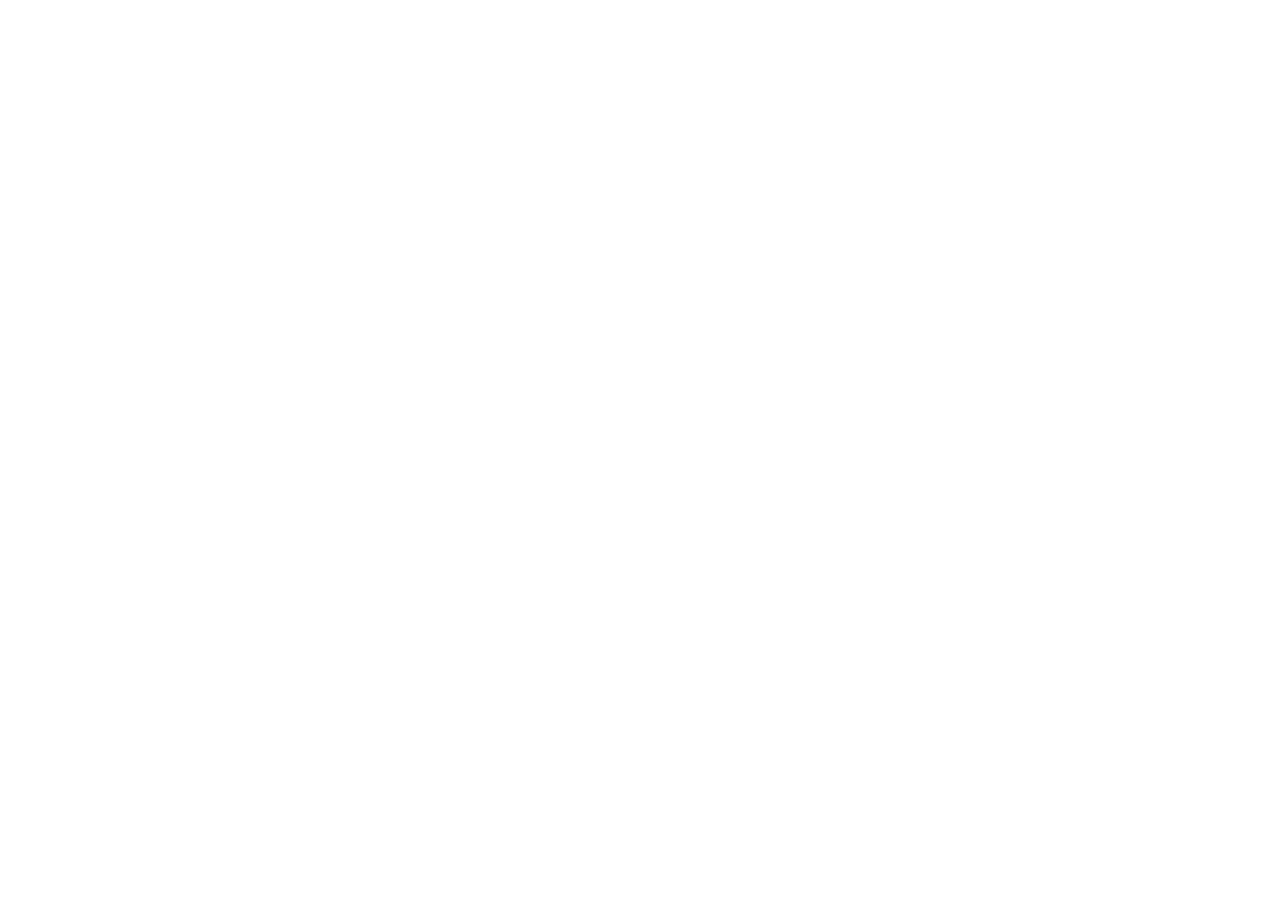
==== figures.html @ 7e9ab541 "more changes 	new file:   figures.html 	new file:   history.html 	modified:   index.html" ====
<!DOCTYPE html>
<html lang="en">
<head>
    <meta charset="UTF-8">
    <meta http-equiv="X-UA-Compatible" content="IE=edge">
    <meta name="viewport" content="width=device-width, initial-scale=1.0">
    <title>Document</title>
</head>
<body>
    
</body>
</html>
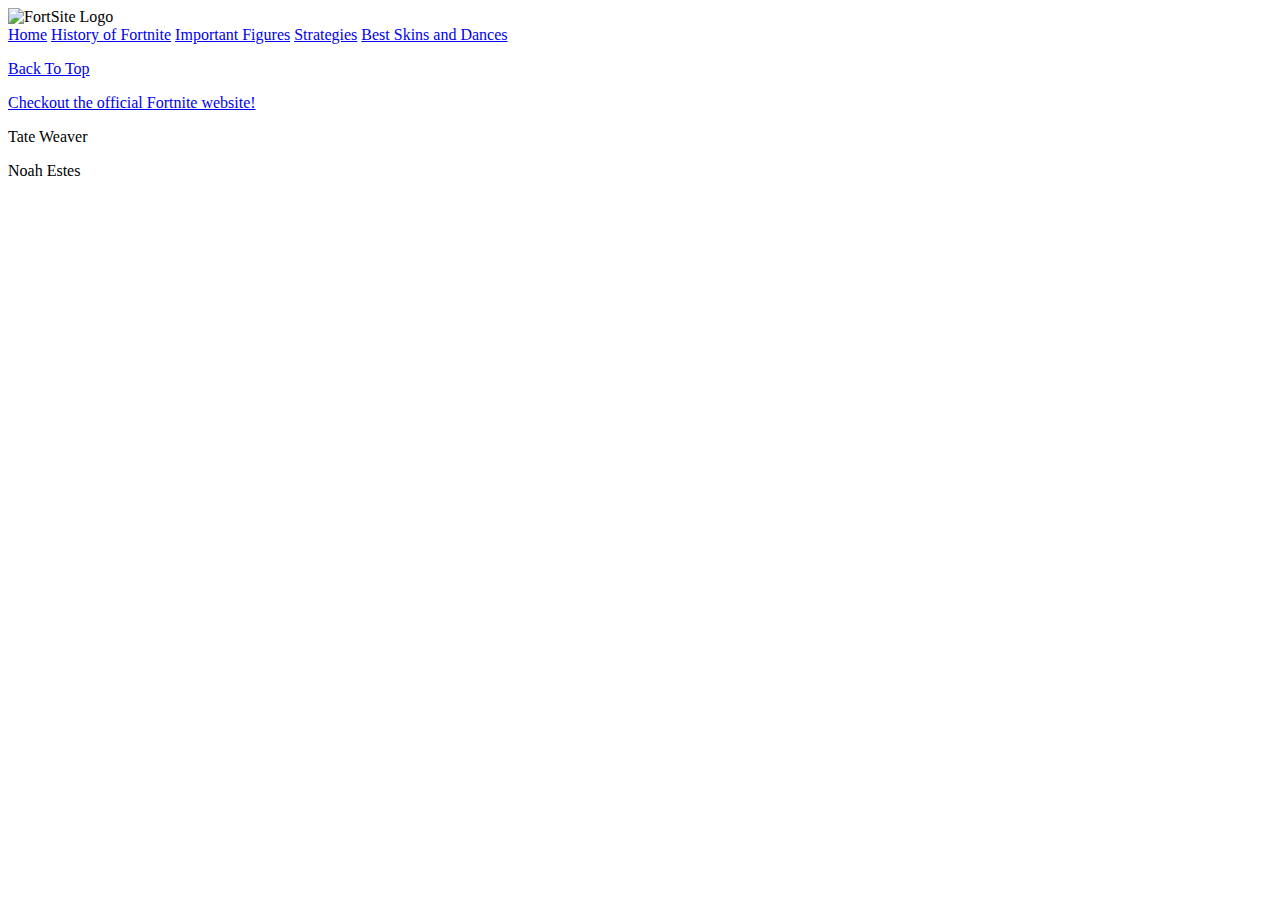
==== commit 9b61c99c: "insane changes" ====
--- a/figures.html
+++ b/figures.html
@@ -4,9 +4,39 @@
     <meta charset="UTF-8">
     <meta http-equiv="X-UA-Compatible" content="IE=edge">
     <meta name="viewport" content="width=device-width, initial-scale=1.0">
-    <title>Document</title>
+    <title>Important Figures</title>
 </head>
+
+<header>
+    <div id="fortSiteLogo">
+      <img src="images/FortSite Logo.jpg" alt="FortSite Logo">
+      </div>
+</header>
+  
+  
 <body>
+  
+    <main>
+        <div class="sidenav">
+            <a href="index.html">Home</a>
+            <a href="history.html">History of Fortnite</a>
+            <a href="figures.html">Important Figures</a>
+            <a href="#"> Strategies</a>
+            <a href="#">Best Skins and Dances</a>
+        </div>
+  
+    </main>
+  
+    <footer>
+      <p><a href="index.html">Back To Top</a></p>
+  
+      <a href="fortnite.com">Checkout the official Fortnite website!</a>
+  
+      <p>Tate Weaver</p>
+      <p>Noah Estes</p>
+    </footer>
     
 </body>
+  
+  
 </html>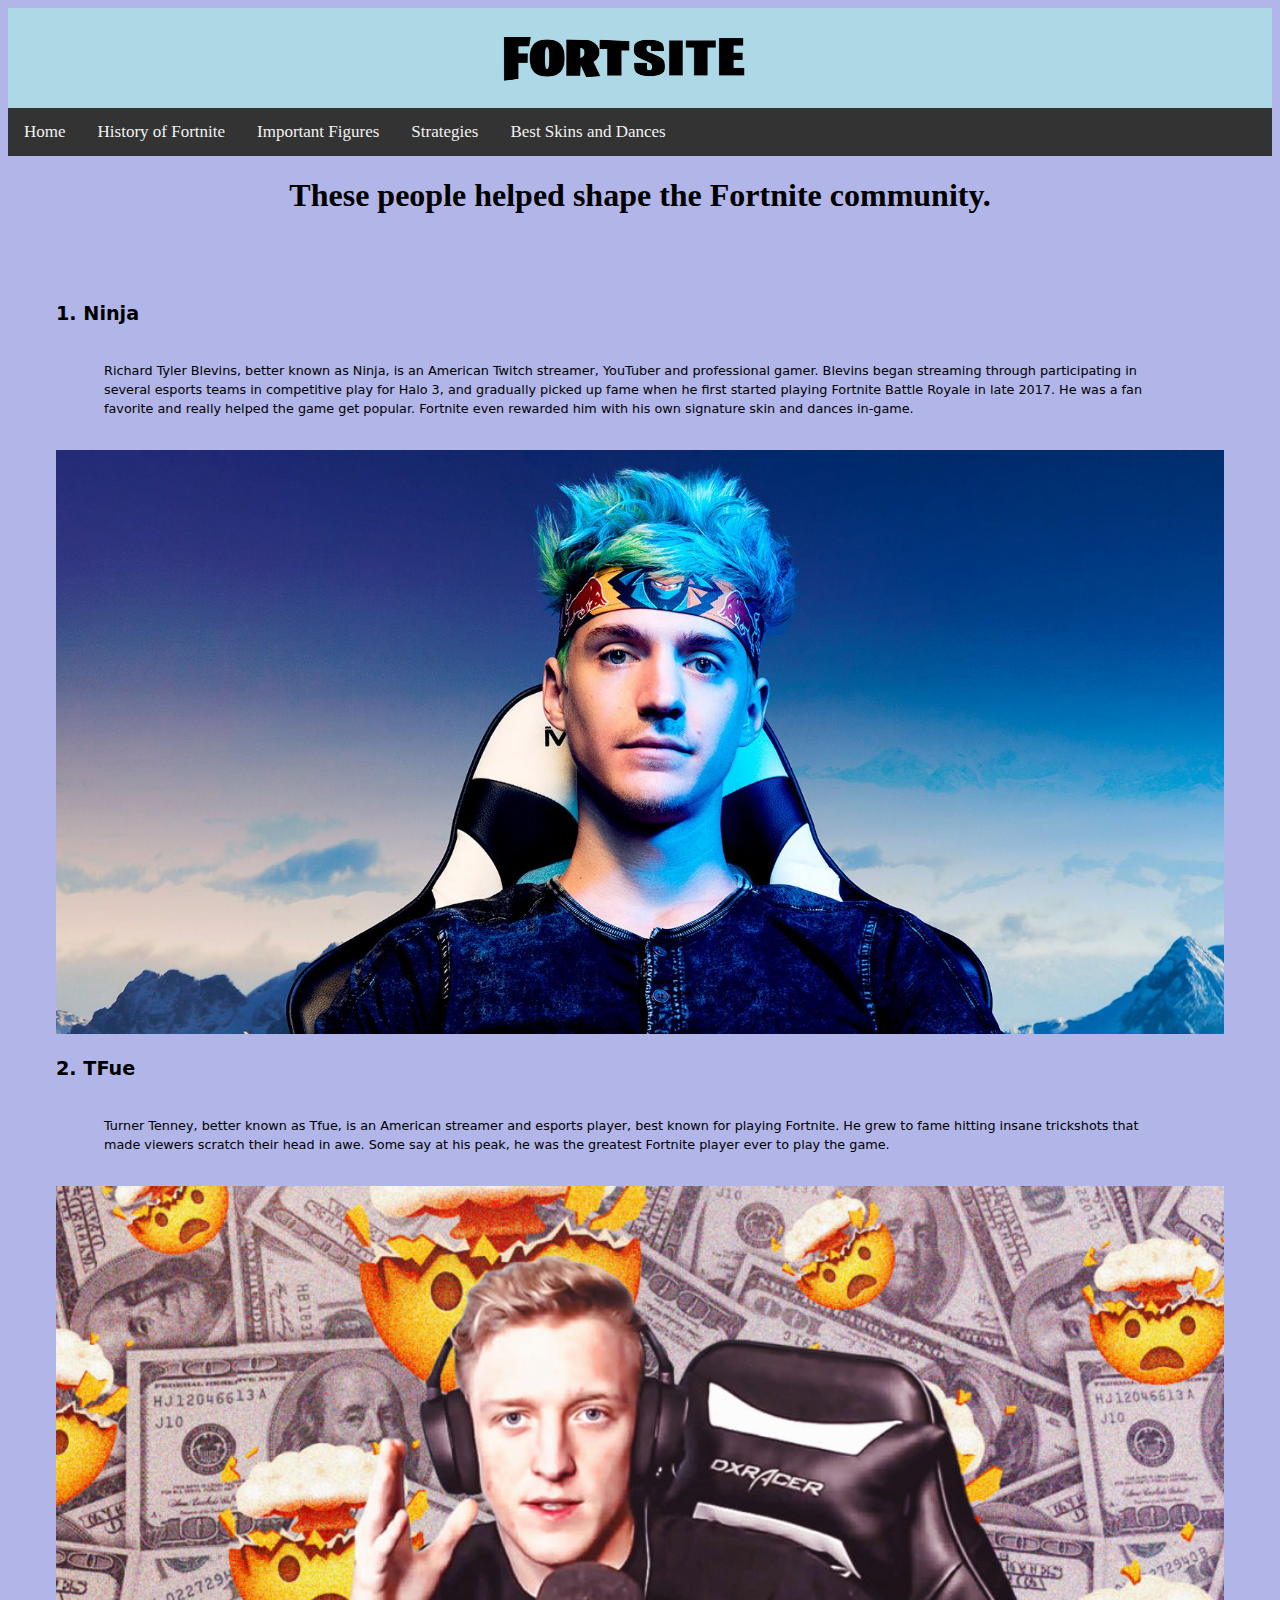
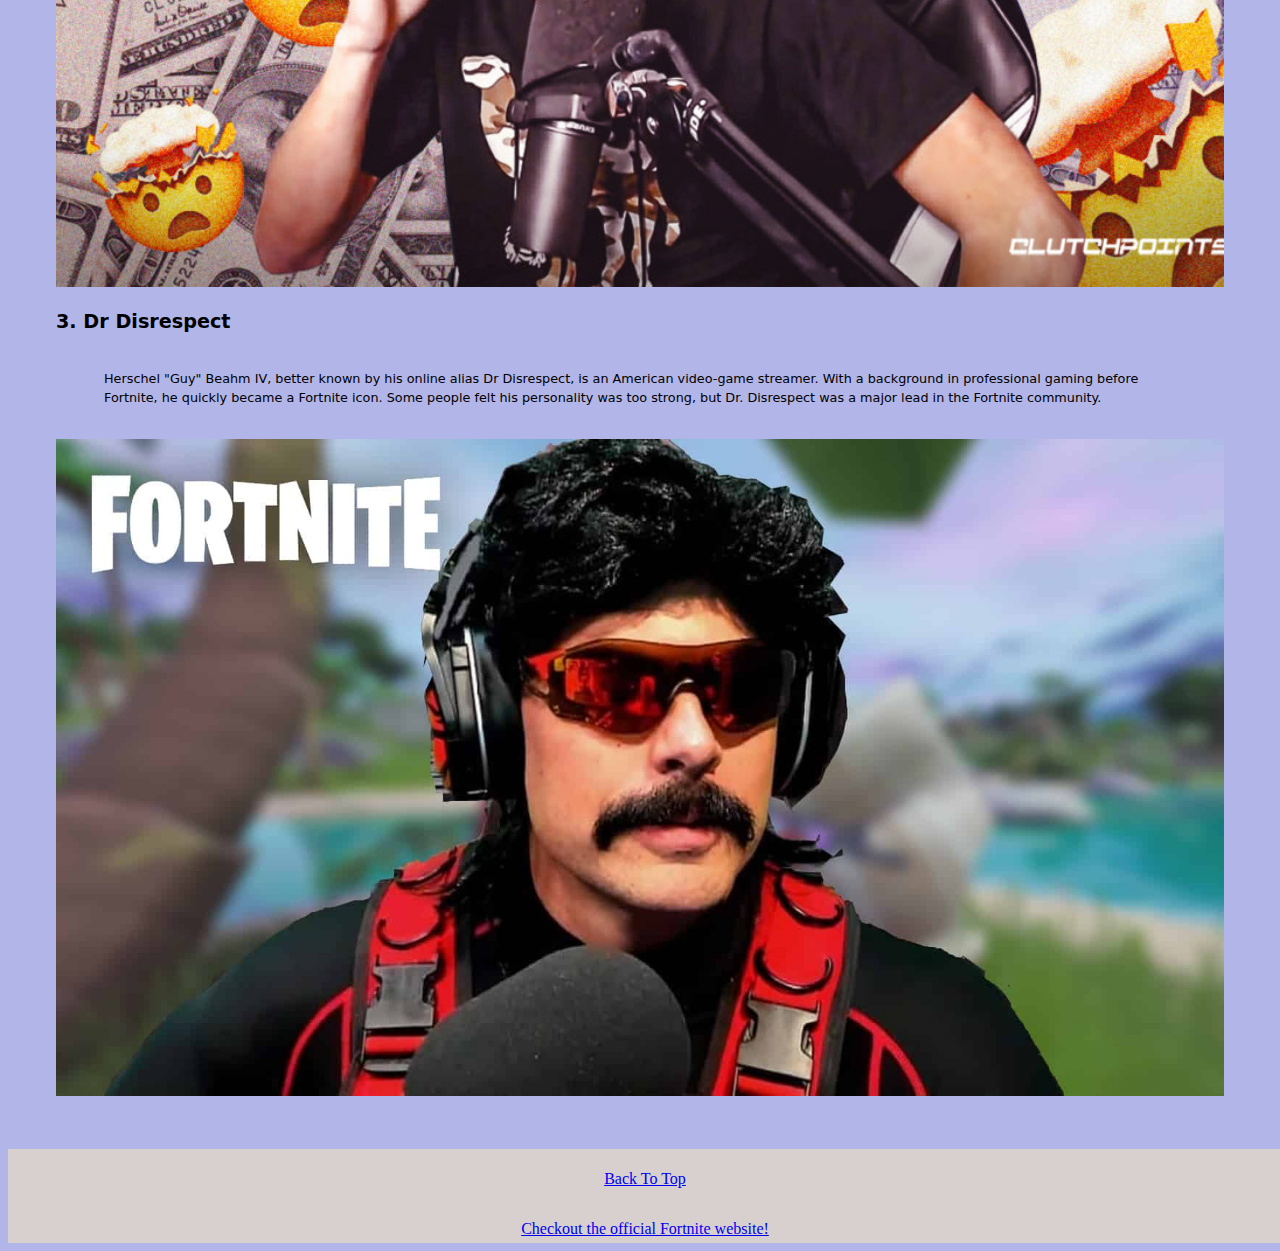
==== commit 3d1e3566: "fortsite" ====
--- a/figures.html
+++ b/figures.html
@@ -4,36 +4,81 @@
     <meta charset="UTF-8">
     <meta http-equiv="X-UA-Compatible" content="IE=edge">
     <meta name="viewport" content="width=device-width, initial-scale=1.0">
+    <!-- favicon -->
+    <link rel="icon" type="image/x-icon" href="images/FS.jpg">
+    <link rel="stylesheet" href="css/style.css">
+    <link rel="stylesheet" href="css/figures.css">
     <title>Important Figures</title>
 </head>
 
-<header>
-    <div id="fortSiteLogo">
-      <img src="images/FortSite Logo.jpg" alt="FortSite Logo">
-      </div>
-</header>
-  
-  
+
 <body>
-  
-    <main>
-        <div class="sidenav">
+        <!-- header -->
+        <header>
+            <div id="fortSiteLogo">
+                <img src="images/FortSiteLogo.png" alt="FortSite Logo">
+            </div>
+        </header>
+
+        <!--Nav Bar-->
+        <div class="topnav">
             <a href="index.html">Home</a>
             <a href="history.html">History of Fortnite</a>
             <a href="figures.html">Important Figures</a>
-            <a href="#"> Strategies</a>
-            <a href="#">Best Skins and Dances</a>
+            <a href="strategies.html"> Strategies</a>
+            <a href="skinsDances.html">Best Skins and Dances</a>
         </div>
   
+    <main>
+
+        <h1>These people helped shape the Fortnite community.</h1>
+
+        <div id="list">
+
+
+        <div>
+        <h2>1. Ninja</h2>
+            <p>Richard Tyler Blevins, better known as Ninja, is an American Twitch streamer, YouTuber 
+                and professional gamer. Blevins began streaming through participating in several esports teams 
+                in competitive play for Halo 3, and gradually picked up fame when he first started playing Fortnite 
+                Battle Royale in late 2017. He was a fan favorite and really helped the game get popular. Fortnite 
+                even rewarded him with his own signature skin and dances in-game.
+            </p>
+        </div>
+
+        <img src="images/ninja.jpg" alt="picture of ninja">
+
+        <div>
+            <h2>2. TFue</h2>
+                <p>Turner Tenney, better known as Tfue, is an American streamer and esports player, 
+                    best known for playing Fortnite. He grew to fame hitting insane trickshots that 
+                    made viewers scratch their head in awe. Some say at his peak, he was the greatest
+                    Fortnite player ever to play the game.
+                </p>
+            </div>
+    
+            <img src="images/tfue.jpeg" alt="picture of tfue">
+
+        <div>
+        <h2>3. Dr Disrespect</h2>
+            <p>Herschel "Guy" Beahm IV, better known by his online alias Dr Disrespect, is 
+                an American video-game streamer. With a background in professional gaming before Fortnite,
+                he quickly became a Fortnite icon. Some people felt his personality was too strong, but Dr. Disrespect
+                was a major lead in the Fortnite community.
+            </p>
+        </div>
+
+        <img src="images/dr-disrespect-fortnite-fun.jpg" alt="picture of dr. Disrespect">
+        
+    
+    </div>
     </main>
   
     <footer>
-      <p><a href="index.html">Back To Top</a></p>
+      <p><a href="figures.html">Back To Top</a></p>
   
-      <a href="fortnite.com">Checkout the official Fortnite website!</a>
-  
-      <p>Tate Weaver</p>
-      <p>Noah Estes</p>
+      <a href="https://www.epicgames.com/fortnite/en-US/home">Checkout the official Fortnite website!</a>
+
     </footer>
     
 </body>
--- a/css/style.css
+++ b/css/style.css
@@ -0,0 +1,62 @@
+/*Main style sheet for Fortsite
+
+Includes theme colors, header, footer and toolbar styling
+
+*/
+html {
+    background-color: rgb(178, 181, 232);
+    margin: 0;
+    overflow-x: hidden;
+}
+
+header {
+    background-color: lightblue;
+    text-align: center;
+    height: 100px;
+    width: auto;
+    top: 0;
+}
+
+header img {
+    width: 300px;
+    height: 150px;
+}
+
+.topnav {
+    background-color: #333;
+    overflow: hidden;
+  }
+  
+ 
+  .topnav a {
+    float: left;
+    color: #f2f2f2;
+    text-align: center;
+    padding: 14px 16px;
+    text-decoration: none;
+    font-size: 17px;
+  }
+
+.topnav a:hover {
+    background-color: #ddd;
+    color: black;
+  }
+
+  .topnav a.active {
+    background-color: #0f04aa;
+    color: white;
+  }
+
+
+
+footer {
+    position: relative;
+    bottom: 0;
+    width: 100%;
+    text-align: center;
+    background-color: rgb(216, 207, 207);
+    padding: 5px;
+    
+
+}
+
--- a/css/figures.css
+++ b/css/figures.css
@@ -0,0 +1,35 @@
+#list {
+    display: grid;
+    padding: 3rem;
+    grid-template-columns: 50% 50%;
+
+    gap: 2rem;
+    margin: 0 auto;
+    font: 500 100%/1.5 system-ui;
+    align-items: center;
+  }
+
+img {
+    width: 700px;
+    height: auto;
+}
+
+h1 {
+    text-align: center;
+}
+/* for smaller screens requirement */
+@media (max-width: 1300px) {
+    #list {
+      display: block;
+      font-size: 80%;
+    }
+    p {
+      position: relative;
+      margin:  0 2rem 1rem;
+      padding: 1rem;
+    }
+    img {
+      height: auto;
+      width: 100%;
+    }
+  }